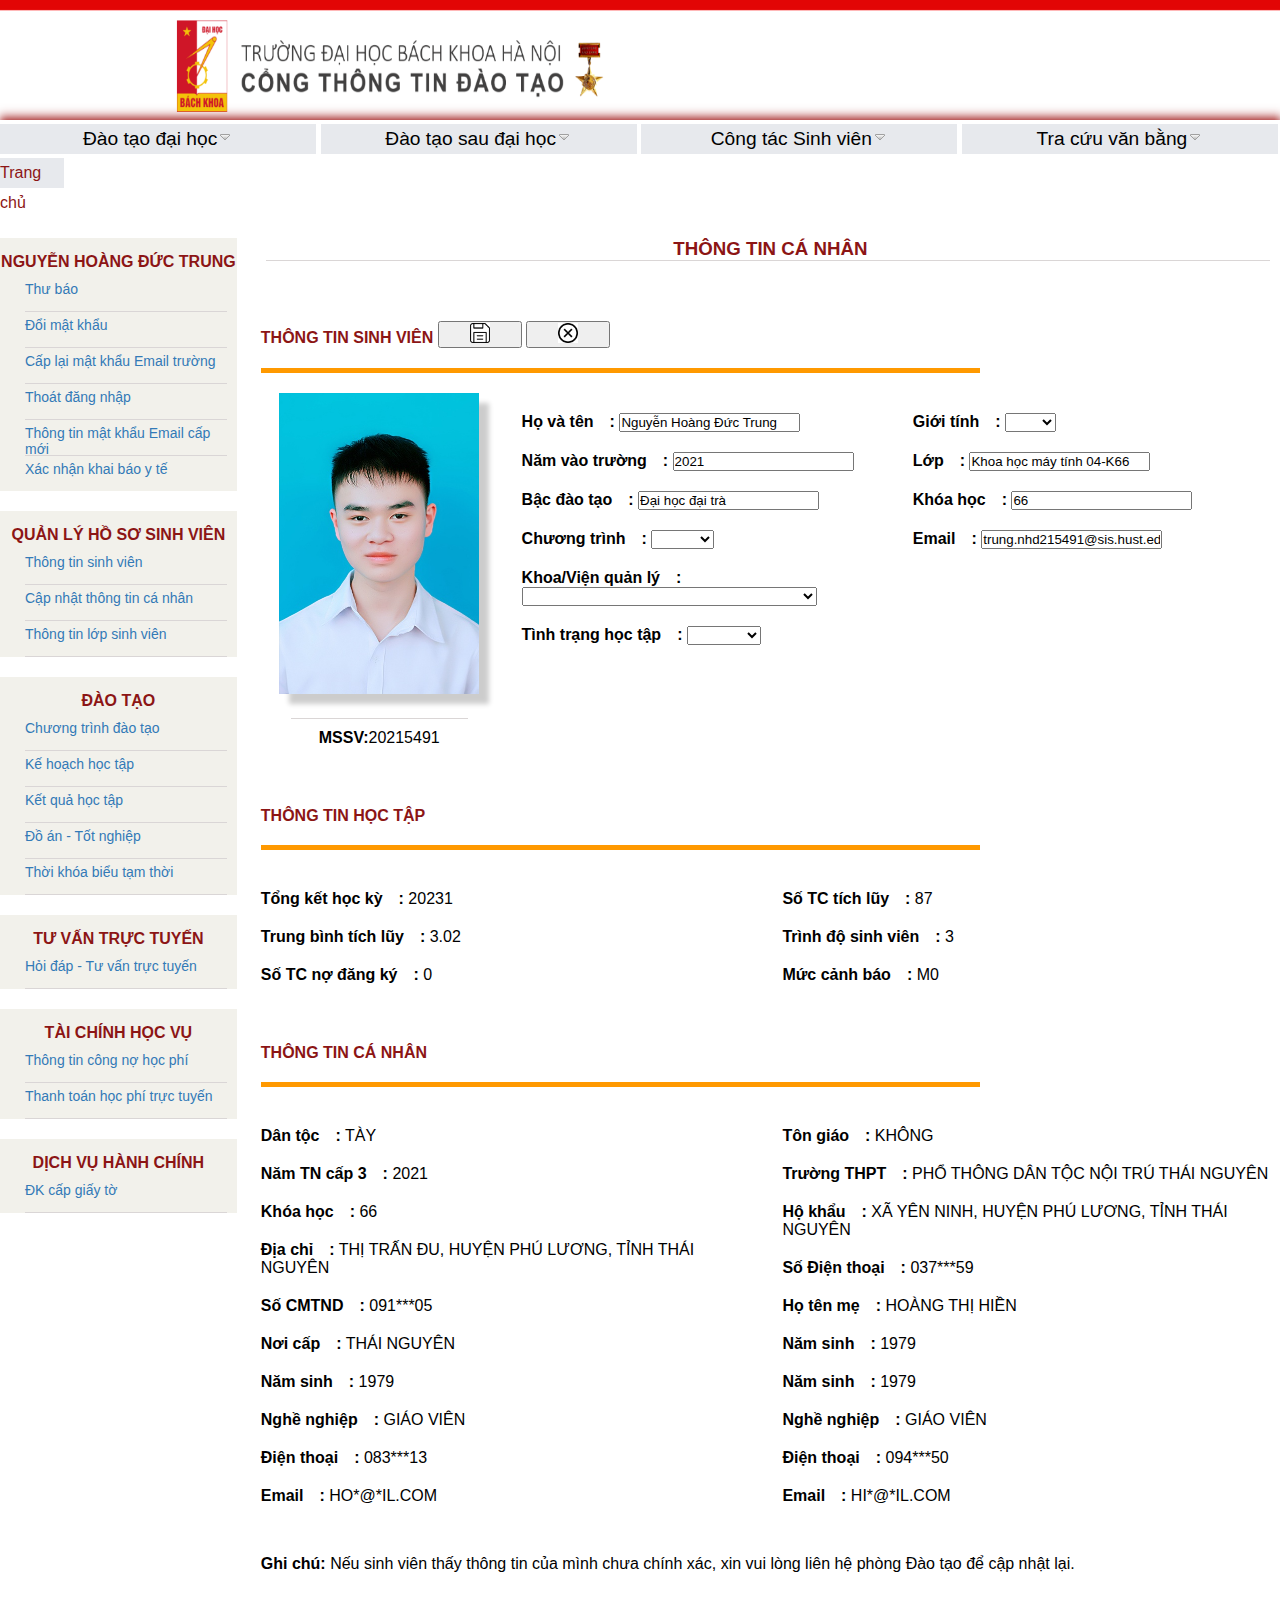
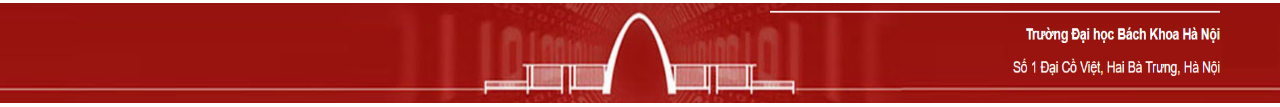
==== edit.html @ 2856af24 "first commit" ====
<!DOCTYPE html>
<html lang="en">
<head>
	<meta charset="UTF-8">
	<meta name="viewport" content="width=device-width, initial-scale=1.0">
	<title>CTTBK-Clone-20215491</title>
	<link rel="stylesheet" href="./asset/style.css">
</head>
<body>
	<div class="main">
		<div class="sticky-bar"></div>
		<header class="header">
			<img src="./asset/image/header.png" alt="header" height="120px" width="100%">
			<nav class="header_navbar">
				<ul class = "menu">
					<li>
						<a href="#">Đào tạo đại học<img src="./asset/image/arrow_down.png" alt="arrow"></a>
					</li>
					<li>
						<a href="#">Đào tạo sau đại học<img src="./asset/image/arrow_down.png" alt="arrow"></a>
					</li>
					<li>
						<a href="#">Công tác Sinh viên<img src="./asset/image/arrow_down.png" alt="arrow"></a>
					</li>
					<li>
						<a href="#">Tra cứu văn bằng<img src="./asset/image/arrow_down.png" alt="arrow"></a>
					</li>
				</ul>
				<ul id="home">
					<li><a href="#">Trang chủ</a></li>			
				</ul>
			</nav>
		</header>

		<div class="container">
			<div class="grid_row">
				<div class="grid_column-2">
					<nav class="category">
						<h4 class="head1">
							NGUYỄN HOÀNG ĐỨC TRUNG
						</h4>
						<ul class="category-list">
							<li><a href="#">Thư báo</a></li>
							<div class="divider"></div>
							<li><a href="#">Đổi mật khẩu</a></li>
							<div class="divider"></div>
							<li><a href="#">Cấp lại mật khẩu Email trường</a></li>
							<div class="divider"></div>
							<li><a href="#">Thoát đăng nhập</a></li>
							<div class="divider"></div>
							<li><a href="#">Thông tin mật khẩu Email cấp mới</a></li>
							<div class="divider"></div>
							<li><a href="#">Xác nhận khai báo y tế</a></li>
						</ul>
					</nav>
					
					<nav class="category">
						<h4 class="head1">
							QUẢN LÝ HỒ SƠ SINH VIÊN
						</h4>
						<ul class="category-list">
							<li><a href="#">Thông tin sinh viên</a></li>
							<div class="divider"></div>
							<li><a href="#">Cập nhật thông tin cá nhân</a></li>
							<div class="divider"></div>
							<li><a href="#">Thông tin lớp sinh viên</a></li>
							<div class="divider"></div>
						</ul>
					</nav>
		
					<nav class="category">
						<h4 class="head1">
							ĐÀO TẠO
						</h4>
						<ul class="category-list">
							<li><a href="#">Chương trình đào tạo</a></li><div class="divider"></div>
							<li><a href="#">Kế hoạch học tập</a></li><div class="divider"></div>
							<li><a href="#">Kết quả học tập</a></li><div class="divider"></div>
							<li><a href="#">Đồ án - Tốt nghiệp</a></li><div class="divider"></div>
							<li><a href="#">Thời khóa biểu tạm thời</a></li><div class="divider"></div>
						</ul>
					</nav>
		
					<nav class="category">
						<h4 class="head1">
							TƯ VẤN TRỰC TUYẾN
						</h4>
						<ul class="category-list">
							<li><a href="#">Hỏi đáp - Tư vấn trực tuyến</a></li><div class="divider"></div>
						</ul>
					</nav>
		
					<nav class="category">
						<h4 class="head1">
							TÀI CHÍNH HỌC VỤ
						</h4>
						<ul class="category-list">
							<li><a href="#">Thông tin công nợ học phí</a></li><div class="divider"></div>
							<li><a href="#">Thanh toán học phí trực tuyến</a></li><div class="divider"></div>
						</ul>
					</nav>
		
					<nav class="category">
						<h4 class="head1">
							DỊCH VỤ HÀNH CHÍNH
						</h4>
						<ul class="category-list">
							<li><a href="#">ĐK cấp giấy tờ</a></li><div class="divider"></div>
						</ul>
					</nav>
				</div>
				<div class="grid_column-10"> 
					<div class="content">
						<h3 class="content_header">
							THÔNG TIN CÁ NHÂN
							<div class="divider"></div>
						</h3>
						<h4>
							THÔNG TIN SINH VIÊN	
                            <button id="saveButton" class="icon-button" onclick="submitForm()">
                                <img src="./asset/image/save.png" alt="icon">
                            </button >
                            <button id="cancelButton" class="icon-button" onclick="cancelForm()">
                                <img src="./asset/image/cancel.png" alt="icon">
                            </button>
							<div class="big-divider"></div>
						</h4>
						<div class="grid_row">
							<div class="grid_column-10-2">
								<img class="student_image" src="./asset/image/iconavt.png" width="200px" height="auto">
								<div id="image_divider" class="divider"></div>
								<strong>MSSV:</strong>20215491
							</div>
							<div class = "grid_column-10-5">
								<ui>
									<li><strong>Họ và tên : </strong> <input type="text" id="nameTb" ></li>
									<li><strong>Năm vào trường : </strong> <input type="text" id="yearTb"></li>
									<li><strong>Bậc đào tạo : </strong> <input type="text" id="eduTb"></li>	
									<li><strong>Chương trình : </strong>
                                        <select id="programList">
                                            <option value="1">Chuẩn</option>
                                            <option value="2">Elitech</option>
                                        </select>
                                    </li>
									<li><strong>Khoa/Viện quản lý : </strong>
                                        <select id="departmentList">
                                            <option value="1">Trường Cơ khí</option>
                                            <option value="2">Trường Công nghệ Thông tin và Truyền thông</option>
                                            <option value="3">Trường Điện - Điện tử</option>
                                            <option value="4">Trường Hoá và Khoa học sự sống</option>
                                            <option value="5">Trường Vật liệu</option>
                                            <option value="6">Khoa Toán - Tin</option>
                                            <option value="7">Khoa Vật lý Kỹ thuật</option>
                                            <option value="8">Viện Kinh tế và Quản lý</option>
                                            <option value="9">Khoa Ngoại ngữ</option>
                                            <option value="10">Khoa Khoa học và Công nghệ Giáo dục</option>
                                        </select>
                                    </li>
									<li><strong>Tình trạng học tập : </strong> 
                                        <select id="statusList">
                                            <option value="1">Học</option>
                                            <option value="2">Thôi học</option>
                                        </select>
                                    </li>
								</ui>
							</div>
							<div class = "grid_column-10-5">
								<ui>
                                    
									<li><strong>Giới tính :</strong> 
                                        <select id="sexList">
                                            <option value="male">Nam</option>
                                            <option value="female">Nữ</option>
                                        </select>
                                    </li>
									<li><strong>Lớp :</strong> <input type="text" id="classTb"></li>
									<li><strong>Khóa học :</strong> <input type="text" id="gradeTb"></li>
									<li><strong>Email :</strong> <input type="text" id="emailTb"></li>
								</ui>
							</div>
						</div>
						<h4>
							THÔNG TIN HỌC TẬP
							<div class="big-divider"></div>
						</h4>
						<div class="grid_row">
							<div class="grid_column-10-6">
								<ui>
									<li><strong>Tổng kết học kỳ :</strong> 20231</li>
									<li><strong>Trung bình tích lũy :</strong> 3.02</li>
									<li><strong>Số TC nợ đăng ký :</strong> 0</li>
								</ui>
							</div>

							<div class="grid_column-10-6">
								<ui>
									<li><strong>Số TC tích lũy :</strong> 87</li>
									<li><strong>Trình độ sinh viên :</strong> 3</li>
									<li><strong>Mức cảnh báo :</strong> M0</li>
								</ui>
							</div>
						</div>
						<h4>
							THÔNG TIN CÁ NHÂN
							<div class="big-divider"></div>
						</h4>
						<div class="grid_row">
							<div class="grid_column-10-6">
								<ui>
									<li><strong>Dân tộc :</strong> TÀY</li>
									<li><strong>Năm TN cấp 3 :</strong>  2021</li>
									<li><strong>Khóa học :</strong> 66</li>
									<li><strong>Địa chỉ :</strong> THỊ TRẤN ĐU, HUYỆN PHÚ LƯƠNG, TỈNH THÁI NGUYÊN</li>
									<li><strong>Số CMTND :</strong> 091***05</li>
									<li><strong>Nơi cấp :</strong> THÁI NGUYÊN</li>
									<li><strong>Năm sinh :</strong> 1979</li>
									<li><strong>Nghề nghiệp :</strong> GIÁO VIÊN</li>
									<li><strong>Điện thoại :</strong> 083***13</li>
									<li><strong>Email :</strong> HO*@*IL.COM</li>
								</ui>
							</div>

							<div class="grid_column-10-6">
								<ui>
									<li><strong>Tôn giáo :</strong> KHÔNG</li>
									<li><strong>Trường THPT :</strong>  PHỔ THÔNG DÂN TỘC NỘI TRÚ THÁI NGUYÊN</li>
									<li><strong>Hộ khẩu :</strong> XÃ YÊN NINH, HUYỆN PHÚ LƯƠNG, TỈNH THÁI NGUYÊN</li>
									<li><strong>Số Điện thoại :</strong> 037***59</li>
									<li><strong>Họ tên mẹ : </strong> HOÀNG THỊ HIỀN</li>
									<li><strong>Năm sinh :	</strong> 1979</li>
									<li><strong>Năm sinh :</strong> 1979</li>
									<li><strong>Nghề nghiệp :</strong> GIÁO VIÊN</li>
									<li><strong>Điện thoại :</strong> 094***50</li>
									<li><strong>Email :</strong> HI*@*IL.COM</li>
								</ui>
							</div>
						</div>
						<li id="note">
							<strong>Ghi chú:</strong> Nếu sinh viên thấy thông tin của mình chưa chính xác, xin vui lòng liên hệ phòng Đào tạo để cập nhật lại.
						</li>
					</div>
				</div>
			</div>
		</div>

		<footer class="footer">
			<img src="./asset/image/footer.png">
		</footer>
	</div>
    <script  src="./main.js" ></script>
</body>
</html>
---- asset/style.css ----
/* Reset CSS */
* {
    padding: 0;
    margin: 0;
    box-sizing: border-box;
}
.main{
    font-family: Arial, sans-serif;
}

.sticky-bar {
    position: fixed;
    top: 0;
    left: 0;
    width: 100%;
    height: 10px; 
    background-color: rgba(255, 0, 0, 0.5);
    z-index: 1000; 
    transition: background-color 0.3s ease; 
}

.sticky-bar.fixed {
    background-color: rgba(255, 0, 0, 0.5);
}

.grid_full-width{
    width: 100%;
}

.grid_row{
    display: flex;
    flex-wrap: wrap;
    margin-left: -12px;
    margin-right: -12px;
}

.grid_column-2{
    padding-left: 12px;
    padding-right: 12px;
    width: 20%;
}

.grid_column-10{
    padding-left: 12px;
    padding-right: 12px;
    width: 80%;
}

.grid_column-10-2{
    margin-top: 20px;
    padding-left: 12px;
    padding-right: 12px;
    width: 25%;
    text-align: center;
}
.grid_column-10-5{
    margin-top: 20px;
    padding-left: 12px;
    padding-right: 12px;
    width: 37.5%;
    text-align: left;
}
.grid_column-10-5 li{
    list-style: none;
    margin-top: 20px;
}
.grid_column-10-6{
    margin-top: 20px;
    padding-left: 12px;
    padding-right: 12px;
    width: 50%;
}
.grid_column-10-6 li{
    list-style: none;
    margin-top: 20px;
}
.header_navbar{
    margin: 0;
    padding: 0;
}

.menu li{
    width: 24.7%;
    margin: 0;
    font-size: 1.2rem;
    position: center;
    padding-top: 0;
    display: inline-block;
    height: 30px; 
    background-color:rgb(231,233,237);
}

.menu li:hover{
    background-color: rgb(140,21,21);
}

.menu li a {
    display: block;
    text-decoration: none;
    color: #000;
    height: 100%;
    line-height: 30px;
    text-align: center;
}

.menu li:hover a {
    color: white; 
    background-color: rgb(140, 21, 21);
} 

#home{
    margin-top: 4px;
    height: 30px;
    width: 5%;
    background-color:rgb(231,233,237);
}
#home li a{
    text-decoration: none;
    color: rgb(140, 21, 21);
    line-height: 30px;
    text-align: center;
}
#home li a:hover{
    text-decoration:underline;
}

.container{
    margin-top: 30px;
}

.category-list{
    margin-left: 20px;
    list-style: none;
    margin-top: 10px;
}

.head1{
    text-decoration: none;
    color: rgb(140, 21, 21);
    font-weight: bolder;
    text-align: center;
    padding-top: 15px;
}

.category{
    margin-top: 20px;
    background-color: rgb(242,241,235);
    width: 100%;
}
.category-list li{
    height: 30px;
}

.category-list li a{
    height: 100%;
    color: rgb(51,122,183);
    font-size: 14px;
    display: block;
    margin: 5px;
    text-decoration: none;
    align-items: center;
}

.category-list li a:hover{
    background-color: rgb(235,235,235);
}

.footer img{
    margin-top: 30px;
    width: 100%;
    height: 100px;
}

.divider {
    border-top: 1px solid rgb(218, 214, 214);
    margin-left: 5px;
    margin-right: 10px;
}

.big-divider{
    margin-top: 20px;
    border-top: 5px solid rgb(255,153,0);
    margin-right: 300px;
}

.content{
    margin-top: 20px;
    width: 100%;
    float: right;
}

.content_header{
    text-decoration: none;
    color: rgb(140, 21, 21);
    font-weight: bolder;
    text-align: center;
}

.content h4{
    padding-top: 60px;
    text-decoration: none;
    color: rgb(140, 21, 21);
    font-weight: bolder;
    text-align: left;
}

#note{
    margin-top: 50px;
    list-style: none;
}

.icon-button img{
    width: 20px;
    height: auto;
    background-color: white;
    margin-left: 30px;
    margin-right: 30px;
}

.student_image{
    box-shadow: 10px 10px 5px rgba(0, 0, 0, 0.2);
}

#image_divider{
    margin-top: 20px;
    margin-left: 30px;
    margin-right: 30px;
    margin-bottom: 10px;
}
.icon-button1 img{
    width: 20px;
    height: auto;
    background-color: white;
    margin-left: 5px;
}
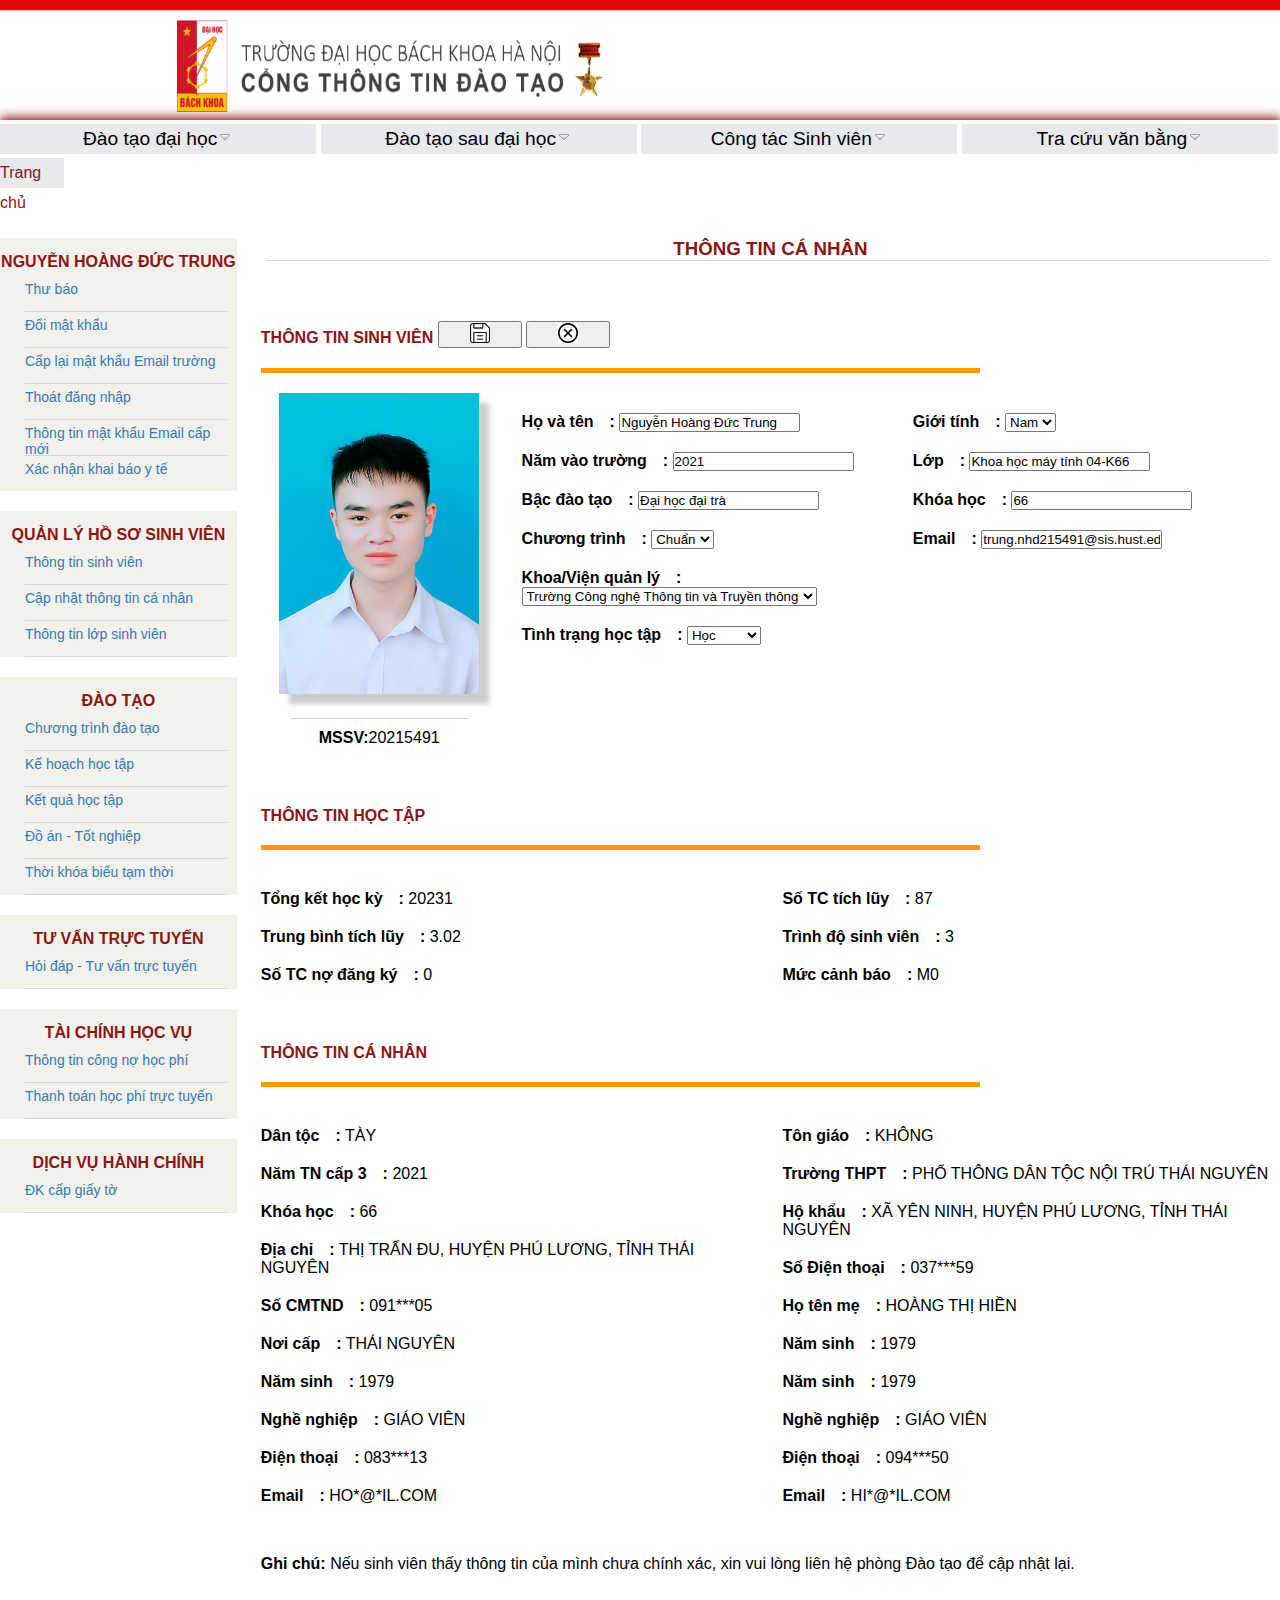
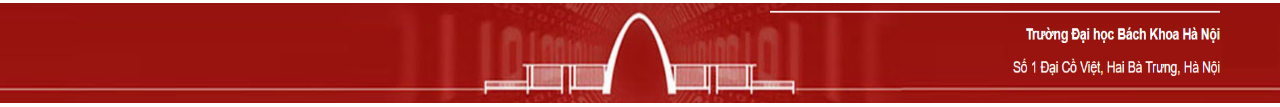
==== commit 194b2f8d: "done" ====
--- a/edit.html
+++ b/edit.html
@@ -138,28 +138,28 @@
 									<li><strong>Bậc đào tạo : </strong> <input type="text" id="eduTb"></li>	
 									<li><strong>Chương trình : </strong>
                                         <select id="programList">
-                                            <option value="1">Chuẩn</option>
-                                            <option value="2">Elitech</option>
+                                            <option value="Chuẩn">Chuẩn</option>
+                                            <option value="Elitech">Elitech</option>
                                         </select>
                                     </li>
 									<li><strong>Khoa/Viện quản lý : </strong>
                                         <select id="departmentList">
-                                            <option value="1">Trường Cơ khí</option>
-                                            <option value="2">Trường Công nghệ Thông tin và Truyền thông</option>
-                                            <option value="3">Trường Điện - Điện tử</option>
-                                            <option value="4">Trường Hoá và Khoa học sự sống</option>
-                                            <option value="5">Trường Vật liệu</option>
-                                            <option value="6">Khoa Toán - Tin</option>
-                                            <option value="7">Khoa Vật lý Kỹ thuật</option>
-                                            <option value="8">Viện Kinh tế và Quản lý</option>
-                                            <option value="9">Khoa Ngoại ngữ</option>
-                                            <option value="10">Khoa Khoa học và Công nghệ Giáo dục</option>
+                                            <option value="Trường Cơ khí">Trường Cơ khí</option>
+                                            <option value="Trường Công nghệ Thông tin và Truyền thông">Trường Công nghệ Thông tin và Truyền thông</option>
+                                            <option value="Trường Điện - Điện tử">Trường Điện - Điện tử</option>
+                                            <option value="Trường Hoá và Khoa học sự sống">Trường Hoá và Khoa học sự sống</option>
+                                            <option value="Trường Vật liệu">Trường Vật liệu</option>
+                                            <option value="Khoa Toán - Tin">Khoa Toán - Tin</option>
+                                            <option value="Khoa Vật lý Kỹ thuật">Khoa Vật lý Kỹ thuật</option>
+                                            <option value="Viện Kinh tế và Quản lý">Viện Kinh tế và Quản lý</option>
+                                            <option value="Khoa Ngoại ngữ">Khoa Ngoại ngữ</option>
+                                            <option value="Khoa Khoa học và Công nghệ Giáo dục">Khoa Khoa học và Công nghệ Giáo dục</option>
                                         </select>
                                     </li>
 									<li><strong>Tình trạng học tập : </strong> 
                                         <select id="statusList">
-                                            <option value="1">Học</option>
-                                            <option value="2">Thôi học</option>
+                                            <option value="Học">Học</option>
+                                            <option value="Thôi học">Thôi học</option>
                                         </select>
                                     </li>
 								</ui>
@@ -169,8 +169,8 @@
                                     
 									<li><strong>Giới tính :</strong> 
                                         <select id="sexList">
-                                            <option value="male">Nam</option>
-                                            <option value="female">Nữ</option>
+                                            <option value="Nam">Nam</option>
+                                            <option value="Nữ">Nữ</option>
                                         </select>
                                     </li>
 									<li><strong>Lớp :</strong> <input type="text" id="classTb"></li>
--- a/asset/style.css
+++ b/asset/style.css
@@ -232,4 +232,8 @@
     height: auto;
     background-color: white;
     margin-left: 5px;
+}
+
+select:disabled option {
+    opacity: 1;
 }